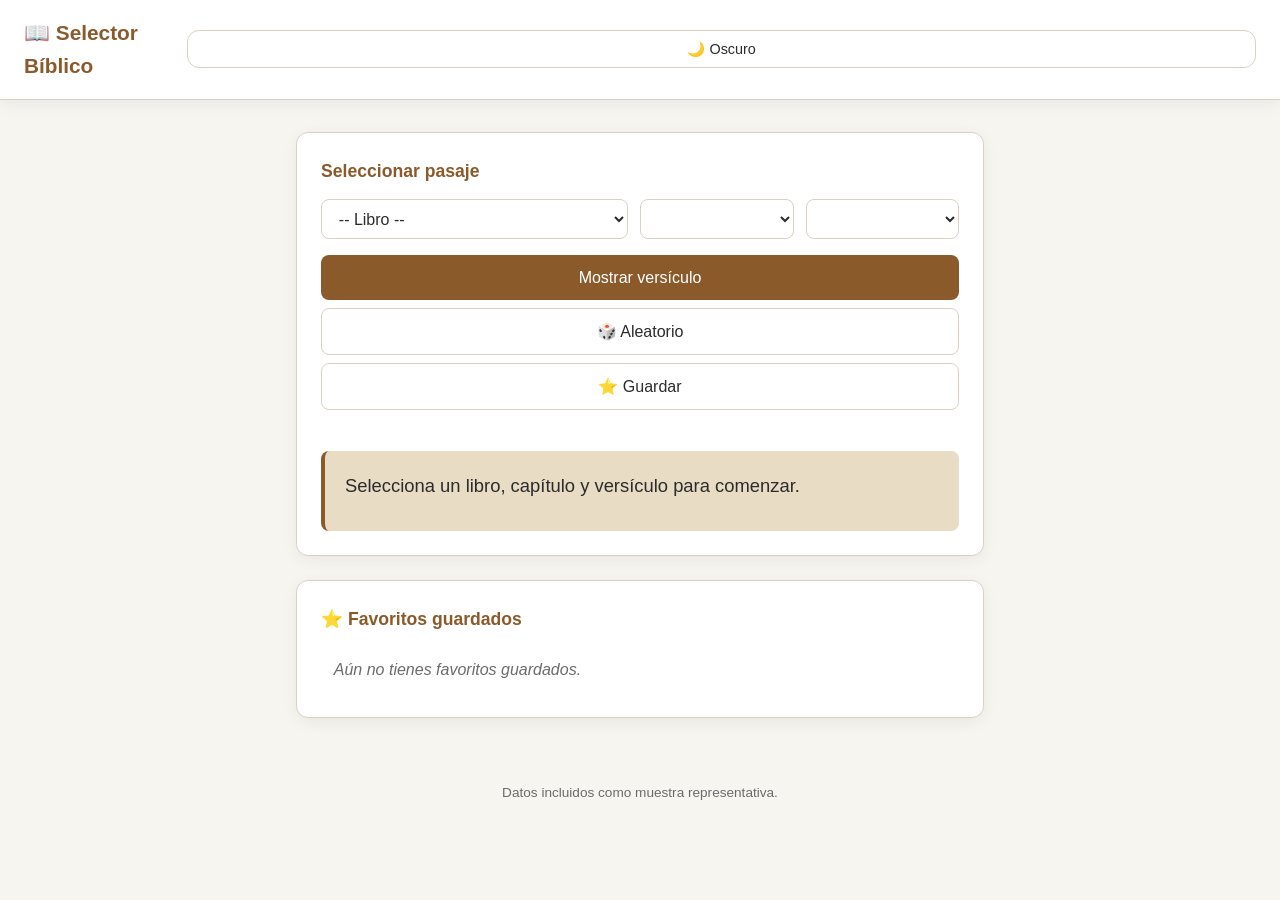
==== índex.html @ 1493d937 "Rename public/índex.html to índex.html" ====
<!DOCTYPE html>
<html lang="es">
<head>
  <meta charset="UTF-8" />
  <meta name="viewport" content="width=device-width, initial-scale=1.0" />
  <meta name="description" content="App web segura y offline para consultar versículos bíblicos." />
  <title>Selector Bíblico</title>
  <link rel="stylesheet" href="../src/css/styles.css" />
</head>
<body>
  <header>
    <h1>📖 Selector Bíblico</h1>
    <button class="theme-toggle" id="themeToggle" aria-label="Cambiar tema">🌙 Oscuro</button>
  </header>

  <main>
    <section class="card" aria-labelledby="sel-h">
      <h2 id="sel-h">Seleccionar pasaje</h2>
      <div class="controls">
        <select id="book" aria-label="Libro"></select>
        <select id="chapter" aria-label="Capítulo"></select>
        <select id="verse" aria-label="Versículo"></select>
      </div>
      <div class="btn-row">
        <button id="showBtn">Mostrar versículo</button>
        <button id="randomBtn" class="secondary">🎲 Aleatorio</button>
        <button id="favBtn" class="secondary">⭐ Guardar</button>
      </div>
      <div class="error" id="error" role="alert" aria-live="polite"></div>
      <div class="verse-display" id="verseDisplay" aria-live="polite">
        Selecciona un libro, capítulo y versículo para comenzar.
      </div>
    </section>

    <section class="card" aria-labelledby="fav-h">
      <h2 id="fav-h">⭐ Favoritos guardados</h2>
      <ul class="favorites" id="favList"></ul>
    </section>
  </main>

  <footer>
    Datos incluidos como muestra representativa.
  </footer>

  <!-- Scripts en orden: datos → utilidades → app -->
  <script src="../src/js/data.js"></script>
  <script src="../src/js/utils.js"></script>
  <script src="../src/js/app.js"></script>
</body>
</html>
---- src/css/styles.css ----
:root {
  --bg: #f7f5f0;
  --surface: #ffffff;
  --text: #2b2b2b;
  --muted: #6b6b6b;
  --accent: #8b5a2b;
  --accent-soft: #e8dcc4;
  --border: #d9d2c3;
  --danger: #b33a3a;
  --shadow: 0 4px 16px rgba(0,0,0,0.06);
  --radius: 12px;
}

[data-theme="dark"] {
  --bg: #1a1a1a;
  --surface: #262626;
  --text: #ececec;
  --muted: #a0a0a0;
  --accent: #d4a373;
  --accent-soft: #3a2e22;
  --border: #3a3a3a;
  --danger: #e07070;
  --shadow: 0 4px 16px rgba(0,0,0,0.4);
}

* { box-sizing: border-box; }

body {
  margin: 0;
  font-family: -apple-system, BlinkMacSystemFont, "Segoe UI", Roboto, sans-serif;
  background: var(--bg);
  color: var(--text);
  line-height: 1.6;
  transition: background .3s, color .3s;
}

header {
  background: var(--surface);
  border-bottom: 1px solid var(--border);
  padding: 1rem 1.5rem;
  display: flex;
  justify-content: space-between;
  align-items: center;
  position: sticky;
  top: 0;
  z-index: 10;
  box-shadow: var(--shadow);
}

header h1 {
  margin: 0;
  font-size: 1.3rem;
  color: var(--accent);
}

.theme-toggle {
  background: transparent;
  border: 1px solid var(--border);
  color: var(--text);
  padding: .4rem .8rem;
  border-radius: var(--radius);
  cursor: pointer;
  font-size: .9rem;
}

.theme-toggle:hover { background: var(--accent-soft); }

main {
  max-width: 720px;
  margin: 2rem auto;
  padding: 0 1rem;
}

.card {
  background: var(--surface);
  border: 1px solid var(--border);
  border-radius: var(--radius);
  padding: 1.5rem;
  margin-bottom: 1.5rem;
  box-shadow: var(--shadow);
}

.card h2 {
  margin-top: 0;
  color: var(--accent);
  font-size: 1.1rem;
}

.controls {
  display: grid;
  grid-template-columns: 2fr 1fr 1fr;
  gap: .75rem;
  margin-bottom: 1rem;
}

@media (max-width: 520px) {
  .controls { grid-template-columns: 1fr; }
}

select, input, button {
  font: inherit;
  padding: .6rem .8rem;
  border: 1px solid var(--border);
  border-radius: 8px;
  background: var(--surface);
  color: var(--text);
  width: 100%;
}

select:focus, input:focus, button:focus {
  outline: 2px solid var(--accent);
  outline-offset: 2px;
}

.btn-row {
  display: flex;
  gap: .5rem;
  flex-wrap: wrap;
}

button {
  cursor: pointer;
  background: var(--accent);
  color: white;
  border: none;
  font-weight: 500;
  transition: transform .1s, opacity .2s;
}

button:hover { opacity: .9; }
button:active { transform: scale(.98); }

button.secondary {
  background: transparent;
  color: var(--text);
  border: 1px solid var(--border);
}

.verse-display {
  font-size: 1.15rem;
  padding: 1.25rem;
  background: var(--accent-soft);
  border-left: 4px solid var(--accent);
  border-radius: 8px;
  margin-top: 1rem;
  min-height: 80px;
}

.verse-ref {
  display: block;
  margin-top: .75rem;
  font-size: .9rem;
  color: var(--muted);
  font-style: italic;
}

.error {
  color: var(--danger);
  font-size: .9rem;
  margin-top: .5rem;
  min-height: 1.2em;
}

.favorites {
  list-style: none;
  padding: 0;
  margin: 0;
}

.favorites li {
  display: flex;
  justify-content: space-between;
  align-items: center;
  padding: .6rem .8rem;
  border-bottom: 1px solid var(--border);
  cursor: pointer;
  transition: background .15s;
}

.favorites li:hover { background: var(--accent-soft); }
.favorites li:last-child { border-bottom: none; }

.fav-remove {
  background: transparent;
  color: var(--danger);
  border: none;
  padding: .2rem .5rem;
  font-size: 1rem;
}

.empty {
  color: var(--muted);
  font-style: italic;
  text-align: center;
  padding: 1rem;
}

footer {
  text-align: center;
  padding: 2rem 1rem;
  color: var(--muted);
  font-size: .85rem;
}
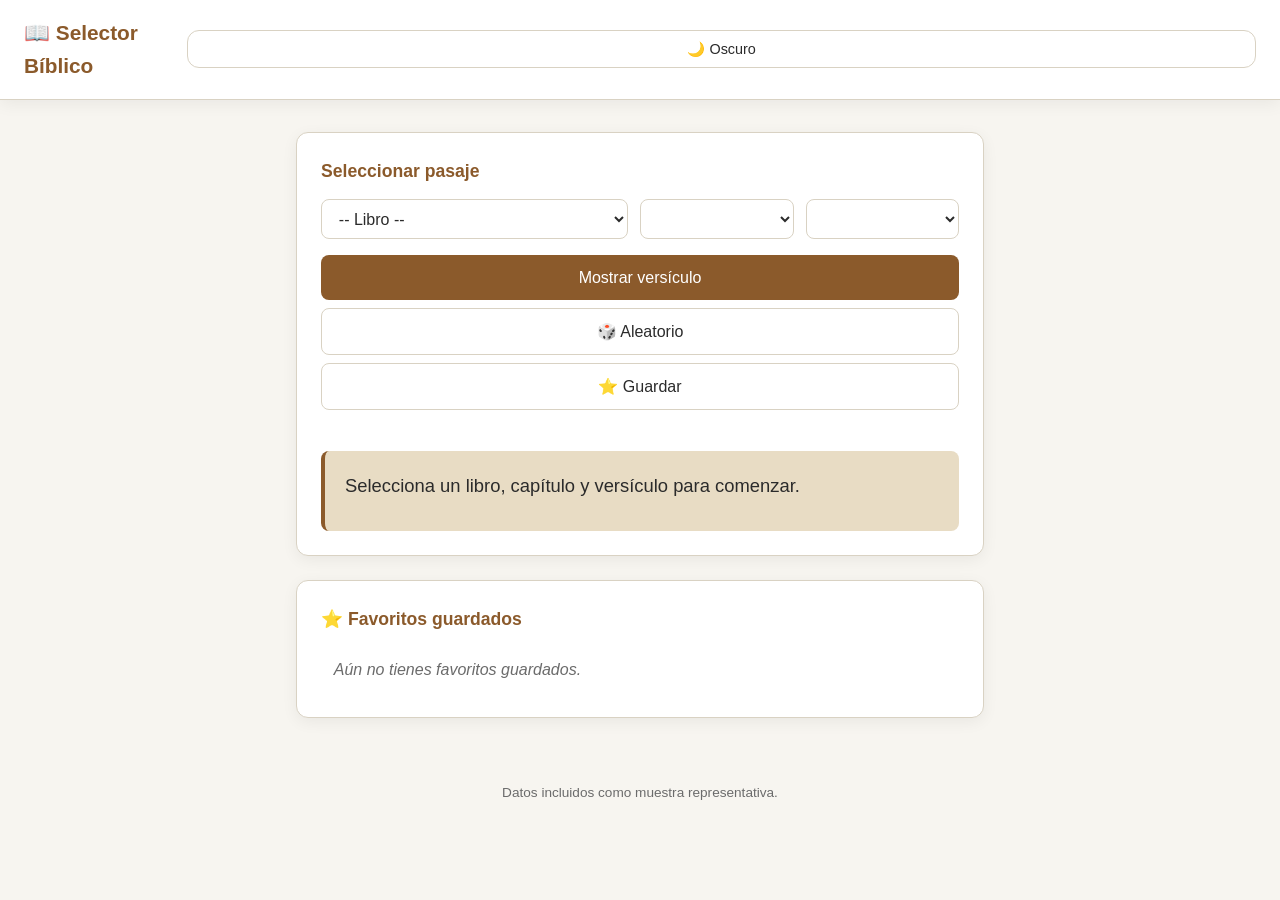
==== commit ccf3509b: "Update índex.html" ====
--- a/índex.html
+++ b/índex.html
@@ -5,7 +5,7 @@
   <meta name="viewport" content="width=device-width, initial-scale=1.0" />
   <meta name="description" content="App web segura y offline para consultar versículos bíblicos." />
   <title>Selector Bíblico</title>
-  <link rel="stylesheet" href="../src/css/styles.css" />
+  <link rel="stylesheet" href="./src/css/styles.css" />
 </head>
 <body>
   <header>
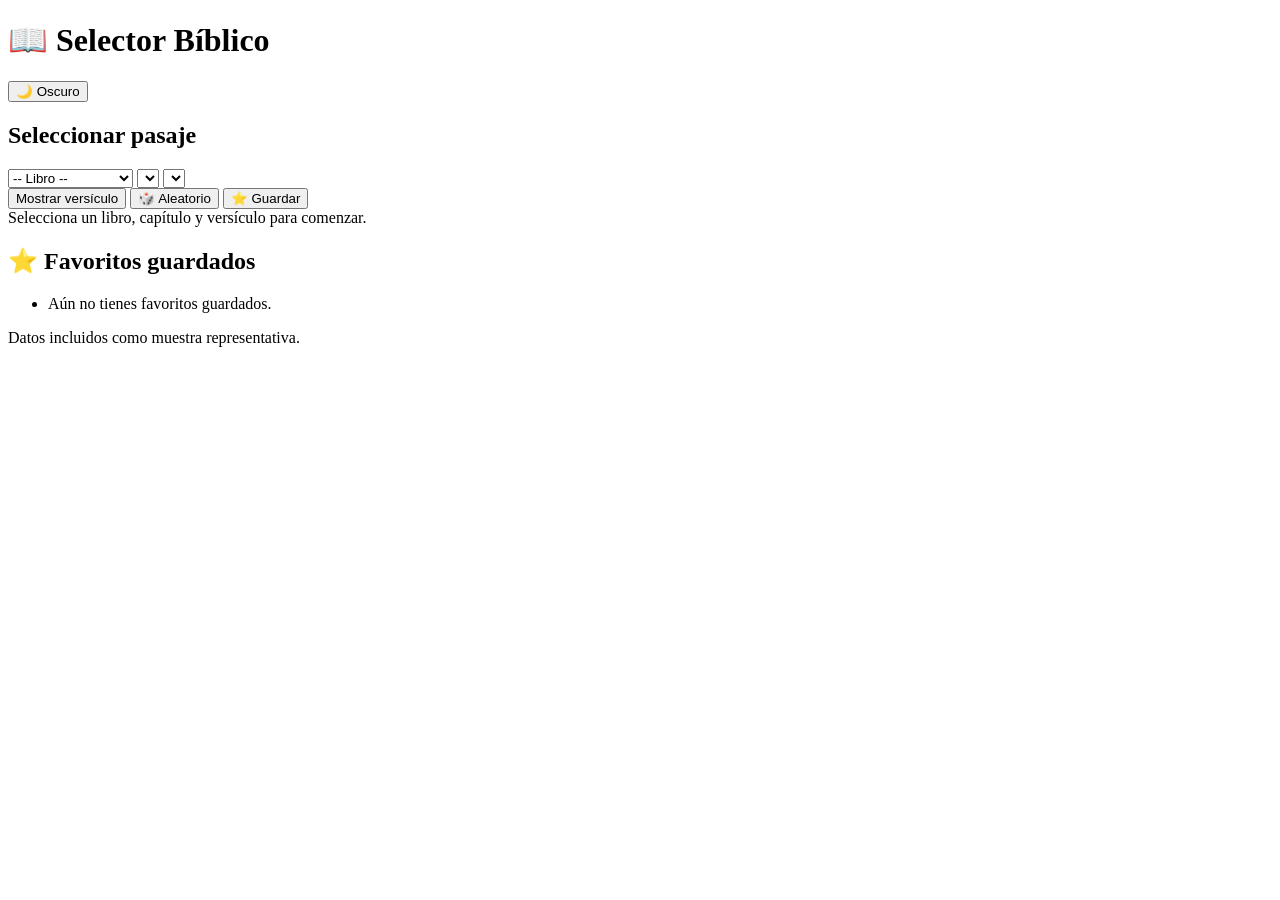
==== commit 630aaccc: "Update índex.html" ====
--- a/índex.html
+++ b/índex.html
@@ -5,7 +5,7 @@
   <meta name="viewport" content="width=device-width, initial-scale=1.0" />
   <meta name="description" content="App web segura y offline para consultar versículos bíblicos." />
   <title>Selector Bíblico</title>
-  <link rel="stylesheet" href="./src/css/styles.css" />
+  <link rel="stylesheet" href="src/CSS/styles.css" />
 </head>
 <body>
   <header>
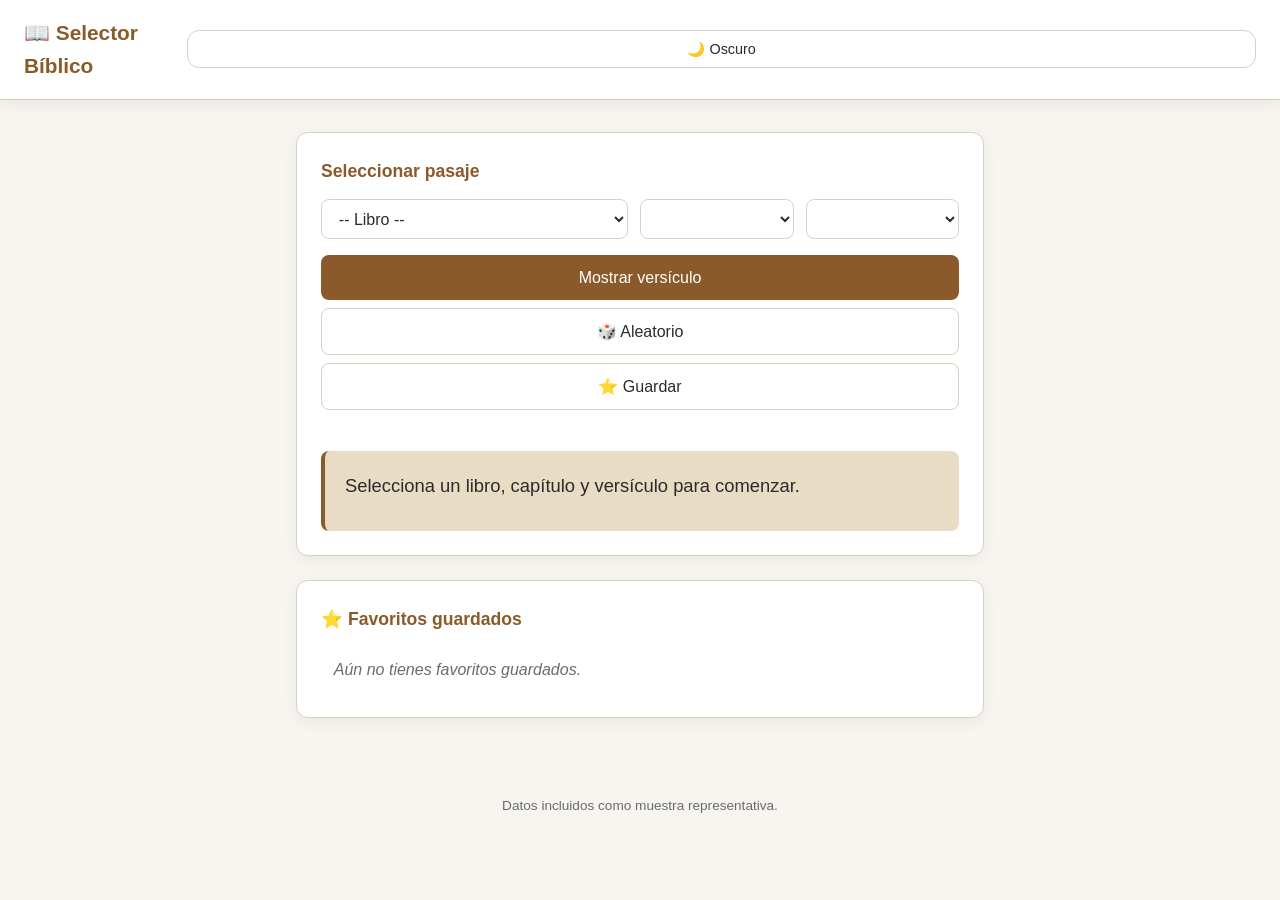
==== commit 29a0625c: "Update índex.html" ====
--- a/índex.html
+++ b/índex.html
@@ -5,7 +5,7 @@
   <meta name="viewport" content="width=device-width, initial-scale=1.0" />
   <meta name="description" content="App web segura y offline para consultar versículos bíblicos." />
   <title>Selector Bíblico</title>
-  <link rel="stylesheet" href="src/CSS/styles.css" />
+  <link rel="stylesheet" href="src/css/styles.css" />
 </head>
 <body>
   <header>
@@ -14,24 +14,30 @@
   </header>
 
   <main>
+    <!-- Sección: Selector de pasajes -->
     <section class="card" aria-labelledby="sel-h">
       <h2 id="sel-h">Seleccionar pasaje</h2>
+      
       <div class="controls">
         <select id="book" aria-label="Libro"></select>
         <select id="chapter" aria-label="Capítulo"></select>
         <select id="verse" aria-label="Versículo"></select>
       </div>
+
       <div class="btn-row">
         <button id="showBtn">Mostrar versículo</button>
         <button id="randomBtn" class="secondary">🎲 Aleatorio</button>
         <button id="favBtn" class="secondary">⭐ Guardar</button>
       </div>
+
       <div class="error" id="error" role="alert" aria-live="polite"></div>
+      
       <div class="verse-display" id="verseDisplay" aria-live="polite">
         Selecciona un libro, capítulo y versículo para comenzar.
       </div>
     </section>
 
+    <!-- Sección: Favoritos -->
     <section class="card" aria-labelledby="fav-h">
       <h2 id="fav-h">⭐ Favoritos guardados</h2>
       <ul class="favorites" id="favList"></ul>
@@ -39,12 +45,12 @@
   </main>
 
   <footer>
-    Datos incluidos como muestra representativa.
+    <p>Datos incluidos como muestra representativa.</p>
   </footer>
 
   <!-- Scripts en orden: datos → utilidades → app -->
-  <script src="../src/js/data.js"></script>
-  <script src="../src/js/utils.js"></script>
-  <script src="../src/js/app.js"></script>
+  <script src="src/js/data.js"></script>
+  <script src="src/js/utils.js"></script>
+  <script src="src/js/app.js"></script>
 </body>
 </html>
--- a/src/css/styles.css
+++ b/src/css/styles.css
@@ -0,0 +1,203 @@
+:root {
+  --bg: #f7f5f0;
+  --surface: #ffffff;
+  --text: #2b2b2b;
+  --muted: #6b6b6b;
+  --accent: #8b5a2b;
+  --accent-soft: #e8dcc4;
+  --border: #d9d2c3;
+  --danger: #b33a3a;
+  --shadow: 0 4px 16px rgba(0,0,0,0.06);
+  --radius: 12px;
+}
+
+[data-theme="dark"] {
+  --bg: #1a1a1a;
+  --surface: #262626;
+  --text: #ececec;
+  --muted: #a0a0a0;
+  --accent: #d4a373;
+  --accent-soft: #3a2e22;
+  --border: #3a3a3a;
+  --danger: #e07070;
+  --shadow: 0 4px 16px rgba(0,0,0,0.4);
+}
+
+* { box-sizing: border-box; }
+
+body {
+  margin: 0;
+  font-family: -apple-system, BlinkMacSystemFont, "Segoe UI", Roboto, sans-serif;
+  background: var(--bg);
+  color: var(--text);
+  line-height: 1.6;
+  transition: background .3s, color .3s;
+}
+
+header {
+  background: var(--surface);
+  border-bottom: 1px solid var(--border);
+  padding: 1rem 1.5rem;
+  display: flex;
+  justify-content: space-between;
+  align-items: center;
+  position: sticky;
+  top: 0;
+  z-index: 10;
+  box-shadow: var(--shadow);
+}
+
+header h1 {
+  margin: 0;
+  font-size: 1.3rem;
+  color: var(--accent);
+}
+
+.theme-toggle {
+  background: transparent;
+  border: 1px solid var(--border);
+  color: var(--text);
+  padding: .4rem .8rem;
+  border-radius: var(--radius);
+  cursor: pointer;
+  font-size: .9rem;
+}
+
+.theme-toggle:hover { background: var(--accent-soft); }
+
+main {
+  max-width: 720px;
+  margin: 2rem auto;
+  padding: 0 1rem;
+}
+
+.card {
+  background: var(--surface);
+  border: 1px solid var(--border);
+  border-radius: var(--radius);
+  padding: 1.5rem;
+  margin-bottom: 1.5rem;
+  box-shadow: var(--shadow);
+}
+
+.card h2 {
+  margin-top: 0;
+  color: var(--accent);
+  font-size: 1.1rem;
+}
+
+.controls {
+  display: grid;
+  grid-template-columns: 2fr 1fr 1fr;
+  gap: .75rem;
+  margin-bottom: 1rem;
+}
+
+@media (max-width: 520px) {
+  .controls { grid-template-columns: 1fr; }
+}
+
+select, input, button {
+  font: inherit;
+  padding: .6rem .8rem;
+  border: 1px solid var(--border);
+  border-radius: 8px;
+  background: var(--surface);
+  color: var(--text);
+  width: 100%;
+}
+
+select:focus, input:focus, button:focus {
+  outline: 2px solid var(--accent);
+  outline-offset: 2px;
+}
+
+.btn-row {
+  display: flex;
+  gap: .5rem;
+  flex-wrap: wrap;
+}
+
+button {
+  cursor: pointer;
+  background: var(--accent);
+  color: white;
+  border: none;
+  font-weight: 500;
+  transition: transform .1s, opacity .2s;
+}
+
+button:hover { opacity: .9; }
+button:active { transform: scale(.98); }
+
+button.secondary {
+  background: transparent;
+  color: var(--text);
+  border: 1px solid var(--border);
+}
+
+.verse-display {
+  font-size: 1.15rem;
+  padding: 1.25rem;
+  background: var(--accent-soft);
+  border-left: 4px solid var(--accent);
+  border-radius: 8px;
+  margin-top: 1rem;
+  min-height: 80px;
+}
+
+.verse-ref {
+  display: block;
+  margin-top: .75rem;
+  font-size: .9rem;
+  color: var(--muted);
+  font-style: italic;
+}
+
+.error {
+  color: var(--danger);
+  font-size: .9rem;
+  margin-top: .5rem;
+  min-height: 1.2em;
+}
+
+.favorites {
+  list-style: none;
+  padding: 0;
+  margin: 0;
+}
+
+.favorites li {
+  display: flex;
+  justify-content: space-between;
+  align-items: center;
+  padding: .6rem .8rem;
+  border-bottom: 1px solid var(--border);
+  cursor: pointer;
+  transition: background .15s;
+}
+
+.favorites li:hover { background: var(--accent-soft); }
+.favorites li:last-child { border-bottom: none; }
+
+.fav-remove {
+  background: transparent;
+  color: var(--danger);
+  border: none;
+  padding: .2rem .5rem;
+  font-size: 1rem;
+}
+
+.empty {
+  color: var(--muted);
+  font-style: italic;
+  text-align: center;
+  padding: 1rem;
+}
+
+footer {
+  text-align: center;
+  padding: 2rem 1rem;
+  color: var(--muted);
+  font-size: .85rem;
+}
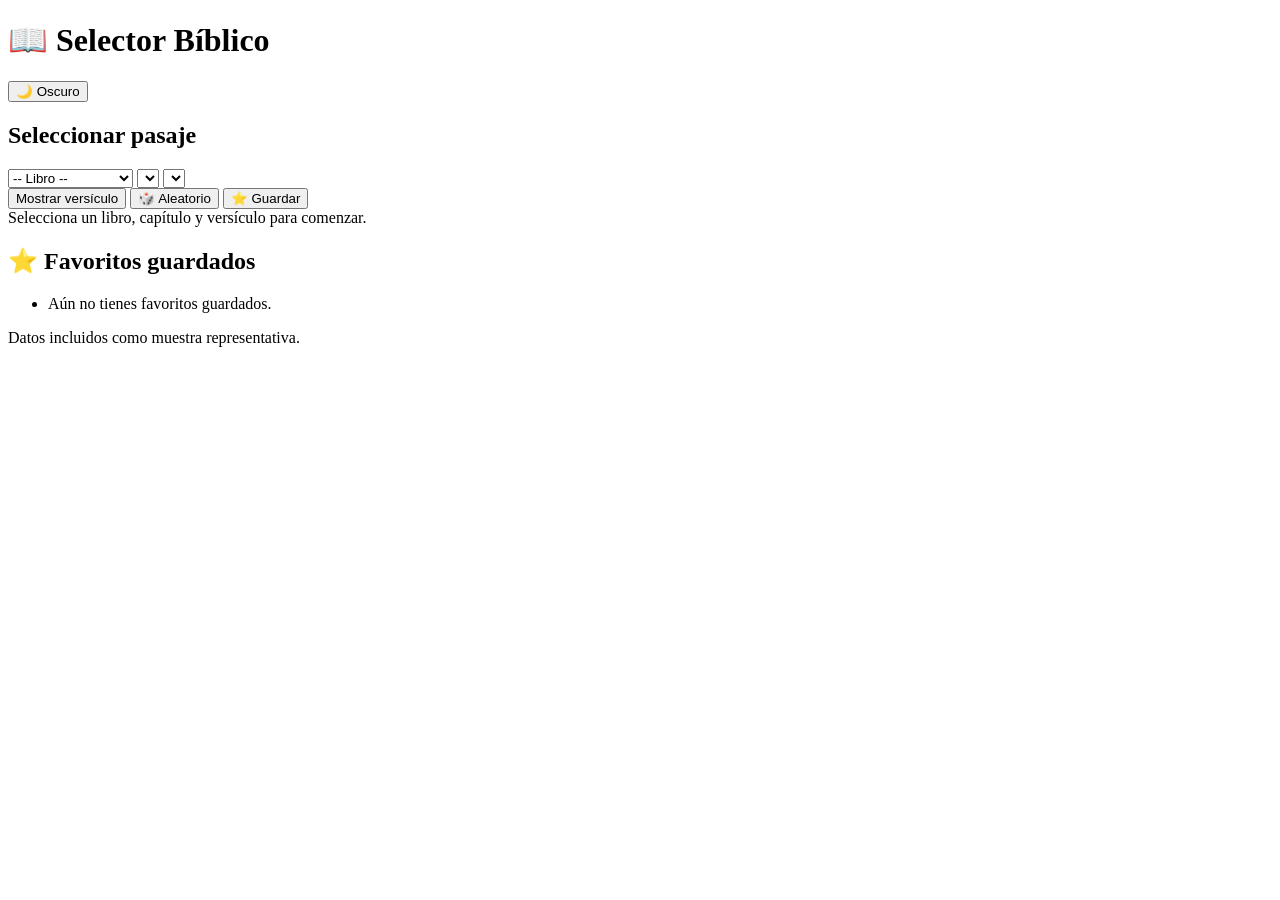
==== commit a590551a: "Update índex.html" ====
--- a/índex.html
+++ b/índex.html
@@ -5,7 +5,7 @@
   <meta name="viewport" content="width=device-width, initial-scale=1.0" />
   <meta name="description" content="App web segura y offline para consultar versículos bíblicos." />
   <title>Selector Bíblico</title>
-  <link rel="stylesheet" href="src/css/styles.css" />
+  <link rel="stylesheet" href="src/CSS/styles.css" />
 </head>
 <body>
   <header>
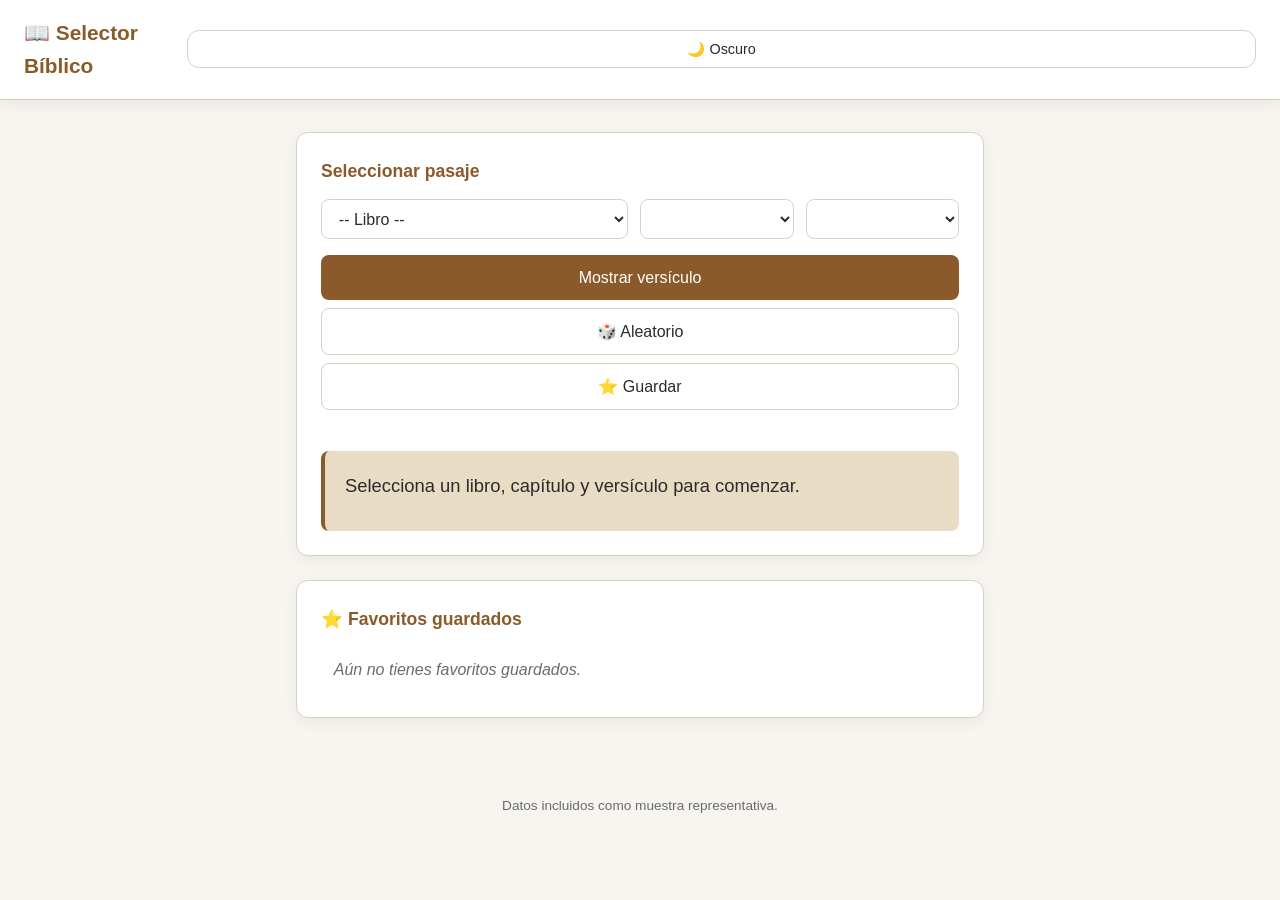
==== commit 0dfd4b68: "Update índex.html" ====
--- a/índex.html
+++ b/índex.html
@@ -5,7 +5,7 @@
   <meta name="viewport" content="width=device-width, initial-scale=1.0" />
   <meta name="description" content="App web segura y offline para consultar versículos bíblicos." />
   <title>Selector Bíblico</title>
-  <link rel="stylesheet" href="src/CSS/styles.css" />
+  <link rel="stylesheet" href="src/css/styles.css" />
 </head>
 <body>
   <header>
--- a/src/css/styles.css
+++ b/src/css/styles.css
@@ -0,0 +1,203 @@
+:root {
+  --bg: #f7f5f0;
+  --surface: #ffffff;
+  --text: #2b2b2b;
+  --muted: #6b6b6b;
+  --accent: #8b5a2b;
+  --accent-soft: #e8dcc4;
+  --border: #d9d2c3;
+  --danger: #b33a3a;
+  --shadow: 0 4px 16px rgba(0,0,0,0.06);
+  --radius: 12px;
+}
+
+[data-theme="dark"] {
+  --bg: #1a1a1a;
+  --surface: #262626;
+  --text: #ececec;
+  --muted: #a0a0a0;
+  --accent: #d4a373;
+  --accent-soft: #3a2e22;
+  --border: #3a3a3a;
+  --danger: #e07070;
+  --shadow: 0 4px 16px rgba(0,0,0,0.4);
+}
+
+* { box-sizing: border-box; }
+
+body {
+  margin: 0;
+  font-family: -apple-system, BlinkMacSystemFont, "Segoe UI", Roboto, sans-serif;
+  background: var(--bg);
+  color: var(--text);
+  line-height: 1.6;
+  transition: background .3s, color .3s;
+}
+
+header {
+  background: var(--surface);
+  border-bottom: 1px solid var(--border);
+  padding: 1rem 1.5rem;
+  display: flex;
+  justify-content: space-between;
+  align-items: center;
+  position: sticky;
+  top: 0;
+  z-index: 10;
+  box-shadow: var(--shadow);
+}
+
+header h1 {
+  margin: 0;
+  font-size: 1.3rem;
+  color: var(--accent);
+}
+
+.theme-toggle {
+  background: transparent;
+  border: 1px solid var(--border);
+  color: var(--text);
+  padding: .4rem .8rem;
+  border-radius: var(--radius);
+  cursor: pointer;
+  font-size: .9rem;
+}
+
+.theme-toggle:hover { background: var(--accent-soft); }
+
+main {
+  max-width: 720px;
+  margin: 2rem auto;
+  padding: 0 1rem;
+}
+
+.card {
+  background: var(--surface);
+  border: 1px solid var(--border);
+  border-radius: var(--radius);
+  padding: 1.5rem;
+  margin-bottom: 1.5rem;
+  box-shadow: var(--shadow);
+}
+
+.card h2 {
+  margin-top: 0;
+  color: var(--accent);
+  font-size: 1.1rem;
+}
+
+.controls {
+  display: grid;
+  grid-template-columns: 2fr 1fr 1fr;
+  gap: .75rem;
+  margin-bottom: 1rem;
+}
+
+@media (max-width: 520px) {
+  .controls { grid-template-columns: 1fr; }
+}
+
+select, input, button {
+  font: inherit;
+  padding: .6rem .8rem;
+  border: 1px solid var(--border);
+  border-radius: 8px;
+  background: var(--surface);
+  color: var(--text);
+  width: 100%;
+}
+
+select:focus, input:focus, button:focus {
+  outline: 2px solid var(--accent);
+  outline-offset: 2px;
+}
+
+.btn-row {
+  display: flex;
+  gap: .5rem;
+  flex-wrap: wrap;
+}
+
+button {
+  cursor: pointer;
+  background: var(--accent);
+  color: white;
+  border: none;
+  font-weight: 500;
+  transition: transform .1s, opacity .2s;
+}
+
+button:hover { opacity: .9; }
+button:active { transform: scale(.98); }
+
+button.secondary {
+  background: transparent;
+  color: var(--text);
+  border: 1px solid var(--border);
+}
+
+.verse-display {
+  font-size: 1.15rem;
+  padding: 1.25rem;
+  background: var(--accent-soft);
+  border-left: 4px solid var(--accent);
+  border-radius: 8px;
+  margin-top: 1rem;
+  min-height: 80px;
+}
+
+.verse-ref {
+  display: block;
+  margin-top: .75rem;
+  font-size: .9rem;
+  color: var(--muted);
+  font-style: italic;
+}
+
+.error {
+  color: var(--danger);
+  font-size: .9rem;
+  margin-top: .5rem;
+  min-height: 1.2em;
+}
+
+.favorites {
+  list-style: none;
+  padding: 0;
+  margin: 0;
+}
+
+.favorites li {
+  display: flex;
+  justify-content: space-between;
+  align-items: center;
+  padding: .6rem .8rem;
+  border-bottom: 1px solid var(--border);
+  cursor: pointer;
+  transition: background .15s;
+}
+
+.favorites li:hover { background: var(--accent-soft); }
+.favorites li:last-child { border-bottom: none; }
+
+.fav-remove {
+  background: transparent;
+  color: var(--danger);
+  border: none;
+  padding: .2rem .5rem;
+  font-size: 1rem;
+}
+
+.empty {
+  color: var(--muted);
+  font-style: italic;
+  text-align: center;
+  padding: 1rem;
+}
+
+footer {
+  text-align: center;
+  padding: 2rem 1rem;
+  color: var(--muted);
+  font-size: .85rem;
+}
